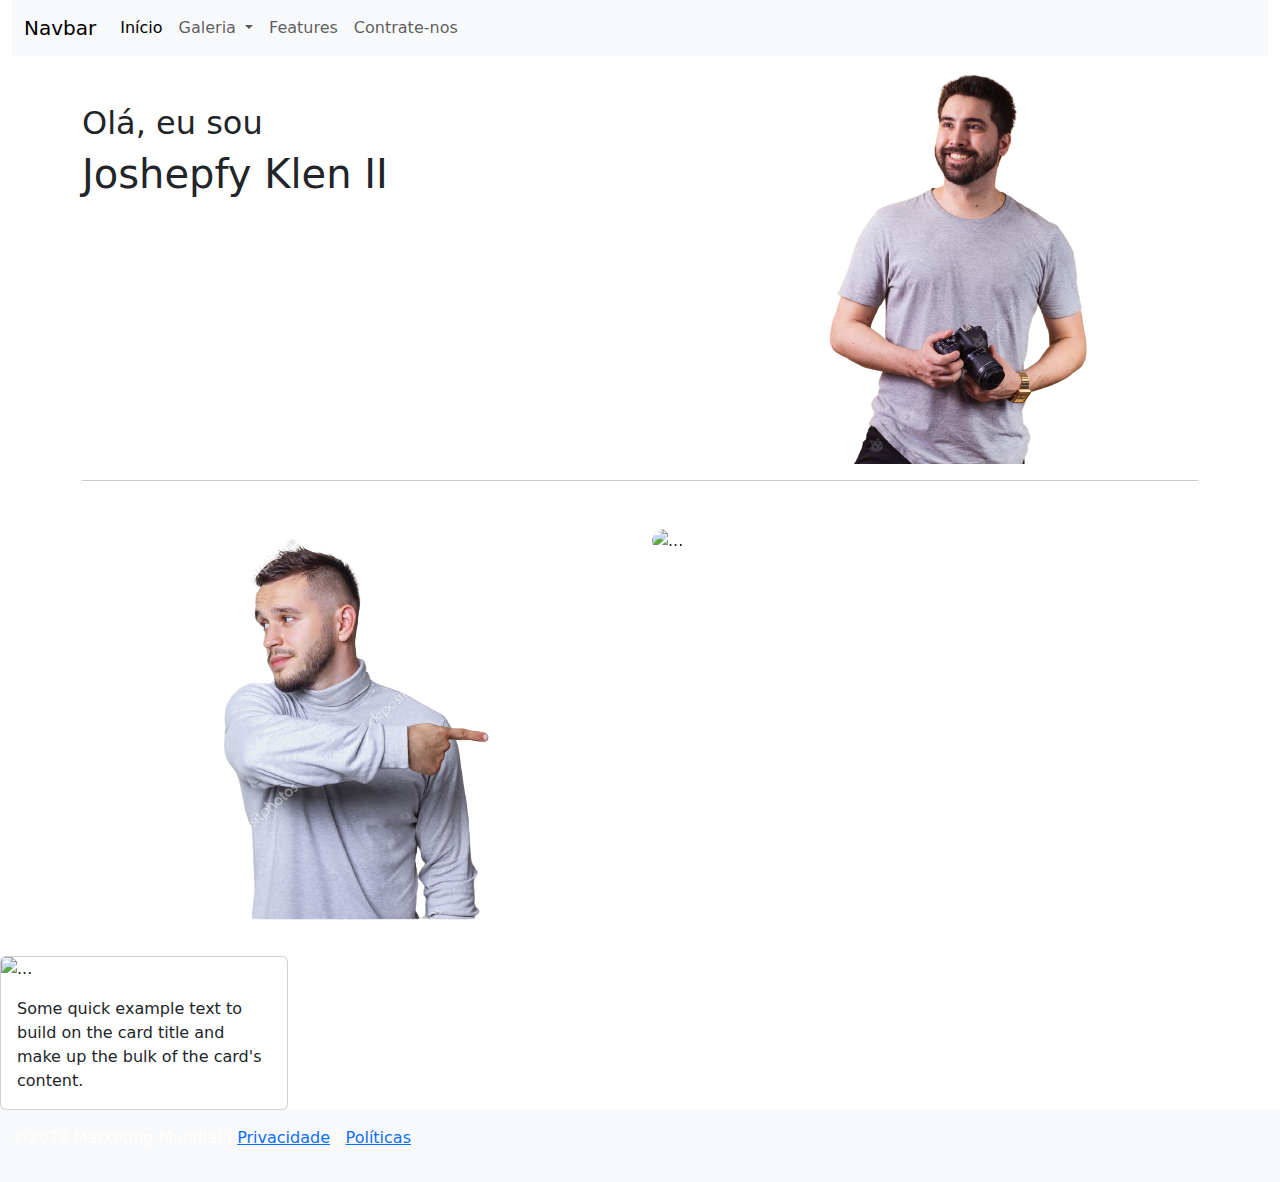
==== index.html @ ad3c1959 "iniciado projeto porfolio" ====
<!DOCTYPE html>
<html lang="en">
<head>
    <meta charset="UTF-8">
    <meta http-equiv="X-UA-Compatible" content="IE=edge">
    <meta name="viewport" content="width=device-width, initial-scale=1.0">
    <link rel="stylesheet" href="https://cdn.jsdelivr.net/npm/bootstrap@5.3.1/dist/css/bootstrap.min.css">
    <title>portfólio</title>
</head>
<body class="">
    <header class="container-fluid">
      <nav class="navbar navbar-expand-lg bg-body-tertiary">
        <div class="container-fluid">
          <a class="navbar-brand" href="#">Navbar</a>
          <button class="navbar-toggler" type="button" data-bs-toggle="collapse" data-bs-target="#navbarNavDropdown" aria-controls="navbarNavDropdown" aria-expanded="false" aria-label="Toggle navigation">
            <span class="navbar-toggler-icon"></span>
          </button>
          <div class="collapse navbar-collapse" id="navbarNavDropdown">
            <ul class="navbar-nav">
              <li class="nav-item">
                <a class="nav-link active" aria-current="page" href="#">Início</a>
              </li>

              <li class="nav-item dropdown">
                <a class="nav-link dropdown-toggle" href="#" role="button" data-bs-toggle="dropdown" aria-expanded="false">
                  Galeria
                </a>
                <ul class="dropdown-menu">
                  <li><a class="dropdown-item" href="#">Paisagem</a></li>
                  <li><a class="dropdown-item" href="#">Casamento</a></li>
                  <li><a class="dropdown-item" href="#">Alimentos</a></li>
                  <li><a class="dropdown-item" href="#">Animais</a></li>
                </ul>
              </li>

              <li class="nav-item">
                <a class="nav-link" href="#">Features</a>
              </li>
              <li class="nav-item">
                <a class="nav-link" href="#">Contrate-nos</a>
              </li>
              
            </ul>
          </div>
        </div>
      </nav>
    </header>

    <main class="container">
      <div class="row">
        <div class="col-6 mt-5  ">
        <h2>Olá, eu sou</h2>
        <h1>Joshepfy Klen II</h1>
      </div>

      <div class="col-6">
        <img src="fotografo/imagem_2023-08-16_185353066-removebg-preview.png" alt="">
      </div>
      </div>
      <hr>
    </main>
    


    <aside class="container mt-5">
      <div class="row">
        <div class="col-6">
          <img src="fotografo/depositphotos_208635656-stock-photo-young-man-pointing-show-direction-removebg-preview.png" alt="">
        </div>

        <div class="col-6 ">
        <div id="carouselExampleInterval" class="carousel slide" data-bs-ride="carousel">
          <div class="carousel-inner rounded-4">
            <div class="carousel-item active" data-bs-interval="2000">
              <img src="https://img.freepik.com/fotos-premium/paisagem-de-cornfield-e-verde-campo-com-por-do-sol-fazenda_33771-88.jpg?w=2000" class="d-block w-100  rounded-4" alt="...">
            </div>
            <div class="carousel-item" data-bs-interval="2000">
              <img src="https://encrypted-tbn0.gstatic.com/images?q=tbn:ANd9GcRYPiz8h_Fu0ymIGXaAinDzfzR_QhiMYvFwSvHumsZF_njhUYdxy_4swwowS54GydZiz-8&usqp=CAU" class="d-block w-100 rounded-4" alt="...">
            </div>
            <div class="carousel-item" data-bs-interval="2000">
              <img src="https://encrypted-tbn0.gstatic.com/images?q=tbn:ANd9GcTaBGKpVTzG4hrbFg_FAUulVRTHERikHMcQ30r8-Nycb5D2p7c3F_Cw9v7JhQZVJinNYww&usqp=CAU" class="d-block w-100 rounded-4" alt="...">
            </div>
          </div>
          <button class="carousel-control-prev" type="button" data-bs-target="#carouselExampleInterval" data-bs-slide="prev">
            <span class="carousel-control-prev-icon" aria-hidden="true"></span>
            <span class="visually-hidden">Previous</span>
          </button>
          <button class="carousel-control-next" type="button" data-bs-target="#carouselExampleInterval" data-bs-slide="next">
            <span class="carousel-control-next-icon" aria-hidden="true"></span>
            <span class="visually-hidden">Next</span>
          </button>
        </div>
      </div>
      </div>
    </aside>

    <aside>
      <div>
        <div class="card" style="width: 18rem;">
          <img src="..." class="card-img-top" alt="...">
          <div class="card-body">
            <p class="card-text">Some quick example text to build on the card title and make up the bulk of the card's content.</p>
          </div>
        </div>

      </div>
    </aside>



    <footer class="container-fluid bg-body-tertiary text-white py-3">
      <section class="row">
  
        <div class="col-md-9">
          <p>&copy;2023 Marketing Mundial | <a href="#">Privacidade</a> | <a href="#">Políticas</a> </p>
        </div>
  
        <div class="col-md-3">
          <!-- ícones redes sociais -->
          <div class="fs-5 d-flex justify-content-around social">
            <a href="#" class="text-white"><i class="fa-brands fa-youtube"></i></a>
            <a href="#" class="text-white"><i class="fa-brands fa-twitter"></i></a>
            <a href="#" class="text-white"><i class="fa-brands fa-square-instagram"></i></a>
            <a href="#" class="text-white"><i class="fa-brands fa-tiktok"></i></a>
            <a href="#" class="text-white"><i class="fa-brands fa-facebook"></i></a>
  
          </div>
  
        </div>
  
      </section>
    </footer>
  <script src="https://cdn.jsdelivr.net/npm/bootstrap@5.3.1/dist/js/bootstrap.bundle.min.js"></script>  
</body>
</html>
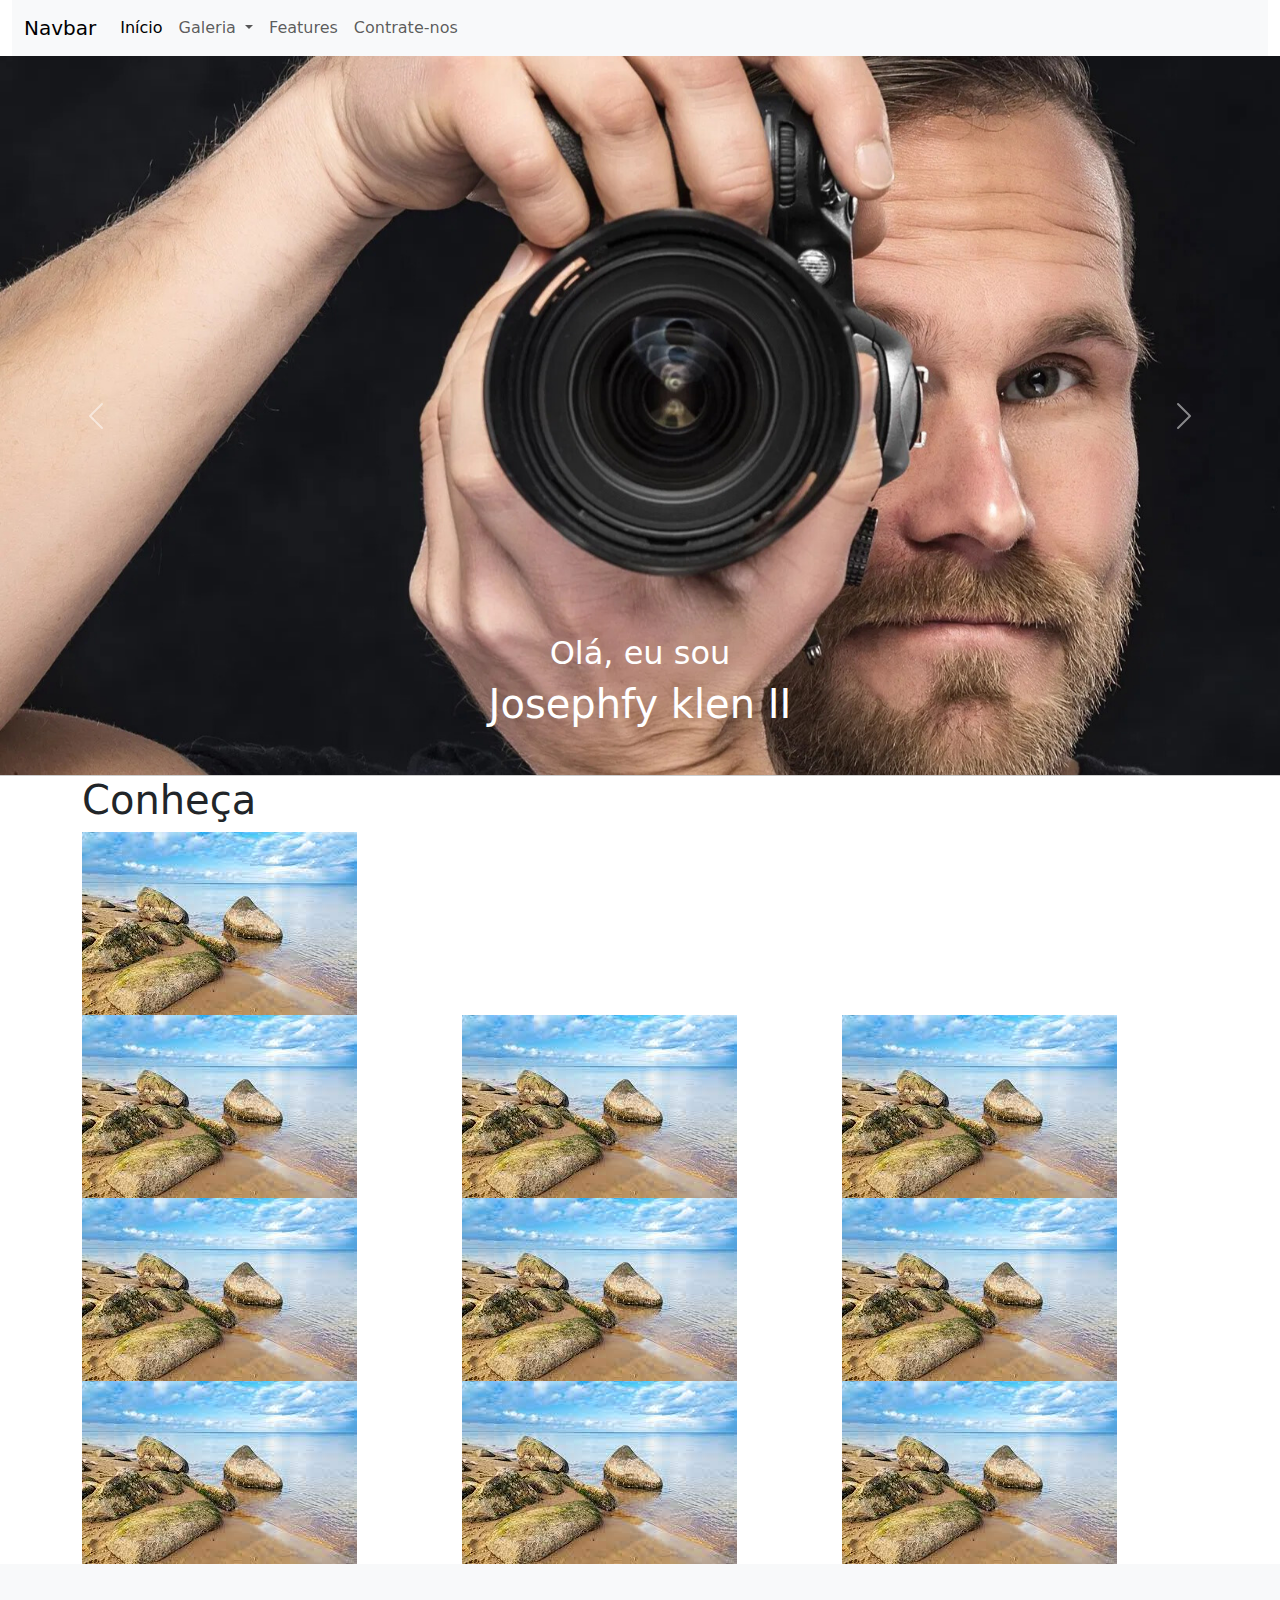
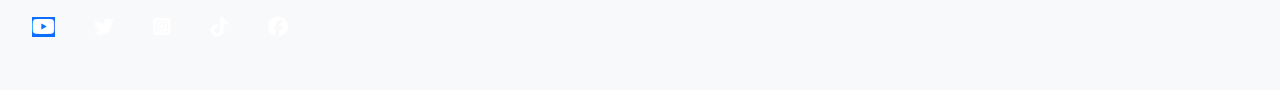
==== commit 408e2cfa: "Corrigindo o projeto" ====
--- a/index.html
+++ b/index.html
@@ -5,10 +5,12 @@
     <meta http-equiv="X-UA-Compatible" content="IE=edge">
     <meta name="viewport" content="width=device-width, initial-scale=1.0">
     <link rel="stylesheet" href="https://cdn.jsdelivr.net/npm/bootstrap@5.3.1/dist/css/bootstrap.min.css">
+    <link rel="stylesheet" href="css/estyle.css">
+    <link rel="stylesheet" href="https://cdnjs.cloudflare.com/ajax/libs/font-awesome/6.4.0/css/all.min.css">
     <title>portfólio</title>
 </head>
-<body class="">
-    <header class="container-fluid">
+<body>
+  <div class="container-fluid">
       <nav class="navbar navbar-expand-lg bg-body-tertiary">
         <div class="container-fluid">
           <a class="navbar-brand" href="#">Navbar</a>
@@ -44,92 +46,141 @@
           </div>
         </div>
       </nav>
-    </header>
-
-    <main class="container">
-      <div class="row">
-        <div class="col-6 mt-5  ">
-        <h2>Olá, eu sou</h2>
-        <h1>Joshepfy Klen II</h1>
-      </div>
-
-      <div class="col-6">
-        <img src="fotografo/imagem_2023-08-16_185353066-removebg-preview.png" alt="">
-      </div>
-      </div>
-      <hr>
-    </main>
-    
+    </div>
 
 
-    <aside class="container mt-5">
-      <div class="row">
-        <div class="col-6">
-          <img src="fotografo/depositphotos_208635656-stock-photo-young-man-pointing-show-direction-removebg-preview.png" alt="">
-        </div>
+    <header>
+      <div class="">
+        <div id="carouselExampleAutoplaying" class="carousel slide" data-bs-ride="carousel">
+          <div class="carousel-inner">
 
-        <div class="col-6 ">
-        <div id="carouselExampleInterval" class="carousel slide" data-bs-ride="carousel">
-          <div class="carousel-inner rounded-4">
-            <div class="carousel-item active" data-bs-interval="2000">
-              <img src="https://img.freepik.com/fotos-premium/paisagem-de-cornfield-e-verde-campo-com-por-do-sol-fazenda_33771-88.jpg?w=2000" class="d-block w-100  rounded-4" alt="...">
+            
+            <div>
+
+              <div class="carousel-item active bloco">
+              <img src="fotografo/576df73b-3825-4996-b090-b21039eda6ca.jpg" class="d-block w-100" alt="...">
+              <div class="carousel-caption d-none d-md-block alinhamento">
+                <h2>Olá, eu sou</h2>
+                <h1>Josephfy klen II</h1>
+              </div>
+              </div>
+
+              <div class="carousel-item  bloco">
+              <img src="fotografo/d5c641d8-1fd3-4bc9-8ed4-f07e9a8c2525.jpg" class="d-block w-100" alt="...">
+              <div class="carousel-caption d-none d-md-block alinhamento ">
+                <h2>Olá, eu sou</h2>
+                <h1>Josephfy klen II</h1>
+              </div>
+              </div>
+
+              <div class="carousel-item bloco">
+              <img src="fotografo/maquina-fotografica.jpg" class="d-block w-100" alt="...">
+              <div class="carousel-caption d-none d-md-block alinhamento">
+                <h2>Olá, eu sou</h2>
+                <h1>Josephfy klen II</h1>
+              </div>
+              </div>
+
             </div>
-            <div class="carousel-item" data-bs-interval="2000">
-              <img src="https://encrypted-tbn0.gstatic.com/images?q=tbn:ANd9GcRYPiz8h_Fu0ymIGXaAinDzfzR_QhiMYvFwSvHumsZF_njhUYdxy_4swwowS54GydZiz-8&usqp=CAU" class="d-block w-100 rounded-4" alt="...">
-            </div>
-            <div class="carousel-item" data-bs-interval="2000">
-              <img src="https://encrypted-tbn0.gstatic.com/images?q=tbn:ANd9GcTaBGKpVTzG4hrbFg_FAUulVRTHERikHMcQ30r8-Nycb5D2p7c3F_Cw9v7JhQZVJinNYww&usqp=CAU" class="d-block w-100 rounded-4" alt="...">
-            </div>
+
+
           </div>
-          <button class="carousel-control-prev" type="button" data-bs-target="#carouselExampleInterval" data-bs-slide="prev">
+          <button class="carousel-control-prev" type="button" data-bs-target="#carouselExampleAutoplaying" data-bs-slide="prev">
             <span class="carousel-control-prev-icon" aria-hidden="true"></span>
             <span class="visually-hidden">Previous</span>
           </button>
-          <button class="carousel-control-next" type="button" data-bs-target="#carouselExampleInterval" data-bs-slide="next">
+          <button class="carousel-control-next" type="button" data-bs-target="#carouselExampleAutoplaying" data-bs-slide="next">
             <span class="carousel-control-next-icon" aria-hidden="true"></span>
             <span class="visually-hidden">Next</span>
           </button>
         </div>
       </div>
+    </header>
+
+    <main class="container">
+      <div>
+        <h1>Conheça</h1>
       </div>
-    </aside>
 
-    <aside>
-      <div>
-        <div class="card" style="width: 18rem;">
-          <img src="..." class="card-img-top" alt="...">
-          <div class="card-body">
-            <p class="card-text">Some quick example text to build on the card title and make up the bulk of the card's content.</p>
-          </div>
+      <div class="col-lg-12">
+      <div class="row">
+        <div  class="col-4">
+          <img src="fotos/images_paisagem.jpg" alt="">
+        </div>
+
+        <div  class="col-4">
+          <img src="https://thumbs.dreamstime.com/b/costa-do-mar-negro-27266016.jpg" alt="">
+        </div>
+
+        <div  class="col-4">
+          <img src="https://img.freepik.com/fotos-gratis/paisagens-dramaticas-em-preto-e-branco-com-floresta_23-2149843783.jpg" alt="">
+        </div>
+      </div>
+
+      <div class="row">
+        <div  class="col-4">
+          <img src="fotos/images_paisagem.jpg" alt="">
+        </div>
+
+        <div  class="col-4">
+          <img src="fotos/images_paisagem.jpg" alt="">
+        </div>
+
+        <div  class="col-4">
+          <img src="fotos/images_paisagem.jpg" alt="">
         </div>
 
       </div>
-    </aside>
 
+      <div class="row">
+        <div  class="col-4">
+          <img src="fotos/images_paisagem.jpg" alt="">
+        </div>
 
+        <div  class="col-4">
+          <img src="fotos/images_paisagem.jpg" alt="">
+        </div>
 
-    <footer class="container-fluid bg-body-tertiary text-white py-3">
+        <div  class="col-4">
+          <img src="fotos/images_paisagem.jpg" alt="">
+        </div>
+
+      </div>
+
+      <div class="row">
+        <div  class="col-4">
+          <img src="fotos/images_paisagem.jpg" alt="">
+        </div>
+
+        <div  class="col-4">
+          <img src="fotos/images_paisagem.jpg" alt="">
+        </div>
+
+        <div  class="col-4">
+          <img src="fotos/images_paisagem.jpg" alt="">
+        </div>
+
+      </div>
+      </div>
+    </main>
+
+    <footer class="container-fluid bg-body-tertiary text-white py-5">
       <section class="row">
-  
-        <div class="col-md-9">
-          <p>&copy;2023 Marketing Mundial | <a href="#">Privacidade</a> | <a href="#">Políticas</a> </p>
-        </div>
-  
+        
         <div class="col-md-3">
           <!-- ícones redes sociais -->
           <div class="fs-5 d-flex justify-content-around social">
-            <a href="#" class="text-white"><i class="fa-brands fa-youtube"></i></a>
+            <a href="#" class="text-white"><i class="fa-brands fa-youtube bg-primary"></i></a>
             <a href="#" class="text-white"><i class="fa-brands fa-twitter"></i></a>
             <a href="#" class="text-white"><i class="fa-brands fa-square-instagram"></i></a>
             <a href="#" class="text-white"><i class="fa-brands fa-tiktok"></i></a>
             <a href="#" class="text-white"><i class="fa-brands fa-facebook"></i></a>
   
-          </div>
-  
         </div>
   
       </section>
     </footer>
+
   <script src="https://cdn.jsdelivr.net/npm/bootstrap@5.3.1/dist/js/bootstrap.bundle.min.js"></script>  
 </body>
 </html>--- a/css/estyle.css
+++ b/css/estyle.css
@@ -0,0 +1,37 @@
+/* Carrocel */
+/* .container-fluid {
+    padding: 0;
+}
+
+#mainSlider .carousel-inner, #mainSlider .carousel-item {
+    height: 90vh;
+}
+
+#mainSlider .carousel-caption {
+    top:30%
+}
+
+#mainSlider .carousel-caption h2 {
+    font-size: 50px;
+    margin-bottom: 30px;
+}
+
+#mainSlider .carousel-caption h1 {
+    font-size: 22px;
+    font-weight: 300;
+    margin-bottom: 100px;
+} */
+
+
+
+.bloco{background-color: #ccc; height:80vh;}
+.bloco img{min-width: 800px;}
+
+
+.imgBot{
+    min-width:30px;
+    height: 10pxpx;
+}
+
+
+
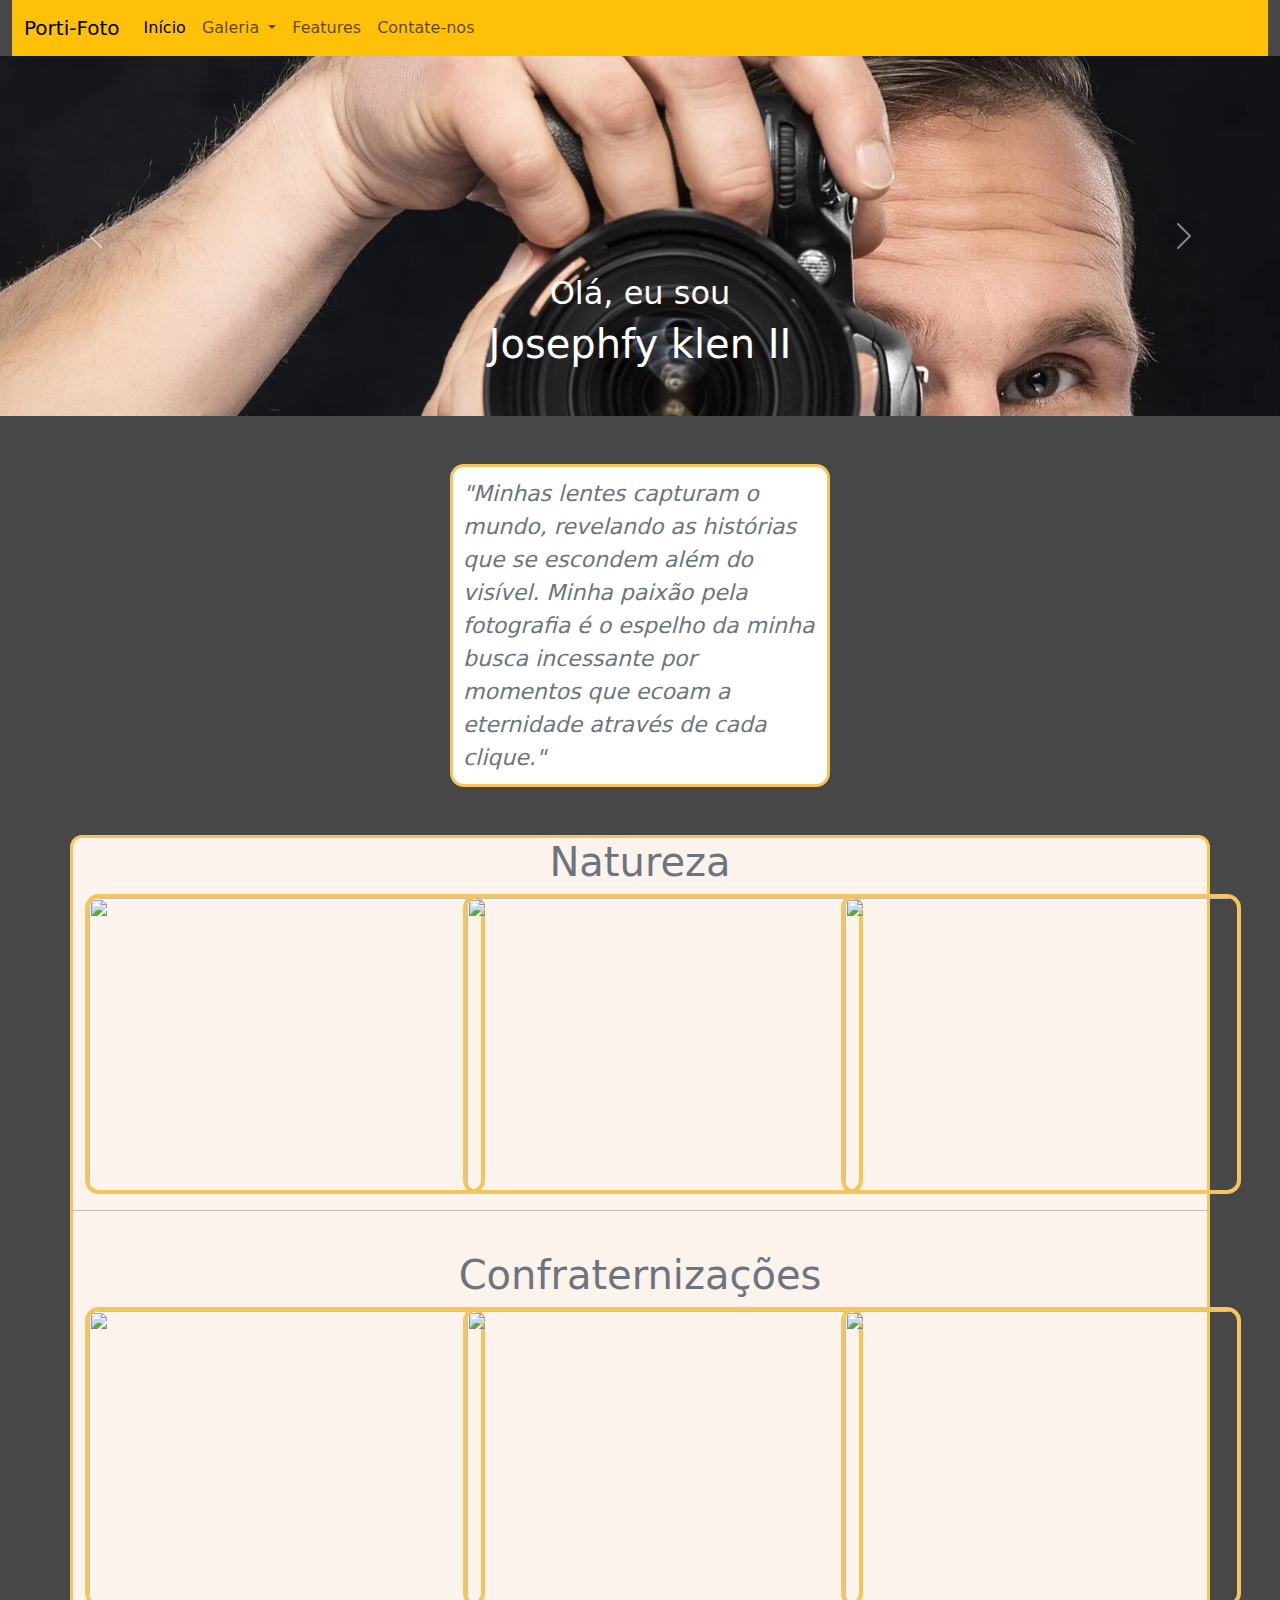
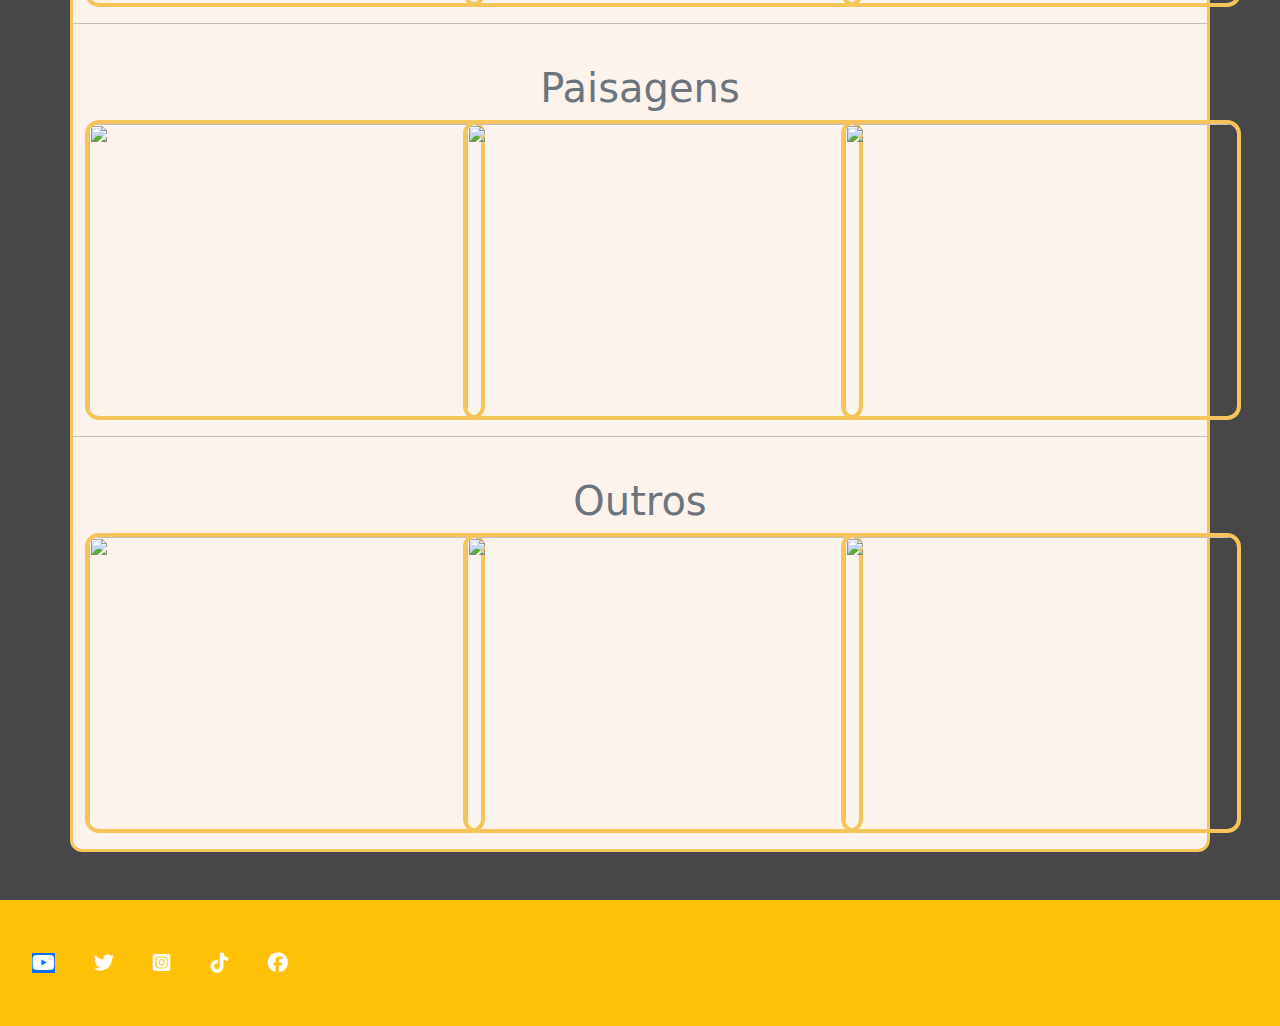
==== commit 3a5ac9f5: "Adicionaado Mural" ====
--- a/index.html
+++ b/index.html
@@ -11,9 +11,9 @@
 </head>
 <body>
   <div class="container-fluid">
-      <nav class="navbar navbar-expand-lg bg-body-tertiary">
+      <nav class="navbar navbar-expand-lg bg-warning">
         <div class="container-fluid">
-          <a class="navbar-brand" href="#">Navbar</a>
+          <a class="navbar-brand" href="#">Porti-Foto</a>
           <button class="navbar-toggler" type="button" data-bs-toggle="collapse" data-bs-target="#navbarNavDropdown" aria-controls="navbarNavDropdown" aria-expanded="false" aria-label="Toggle navigation">
             <span class="navbar-toggler-icon"></span>
           </button>
@@ -39,7 +39,7 @@
                 <a class="nav-link" href="#">Features</a>
               </li>
               <li class="nav-item">
-                <a class="nav-link" href="#">Contrate-nos</a>
+                <a class="nav-link" href="#">Contate-nos</a>
               </li>
               
             </ul>
@@ -50,7 +50,7 @@
 
 
     <header>
-      <div class="">
+      <div class="mb-5">
         <div id="carouselExampleAutoplaying" class="carousel slide" data-bs-ride="carousel">
           <div class="carousel-inner">
 
@@ -68,16 +68,16 @@
               <div class="carousel-item  bloco">
               <img src="fotografo/d5c641d8-1fd3-4bc9-8ed4-f07e9a8c2525.jpg" class="d-block w-100" alt="...">
               <div class="carousel-caption d-none d-md-block alinhamento ">
-                <h2>Olá, eu sou</h2>
-                <h1>Josephfy klen II</h1>
+                <h1>Fotografo</h1>
+                <h1>Com 20 anos de experiência</h1>
               </div>
               </div>
 
               <div class="carousel-item bloco">
               <img src="fotografo/maquina-fotografica.jpg" class="d-block w-100" alt="...">
               <div class="carousel-caption d-none d-md-block alinhamento">
-                <h2>Olá, eu sou</h2>
-                <h1>Josephfy klen II</h1>
+                <h1>50000+</h1>
+                <h1>Clientes Satisfeitos</h1>
               </div>
               </div>
 
@@ -95,76 +95,110 @@
           </button>
         </div>
       </div>
+      
+
+      <div class="container  mb-5 justify-content-around">
+        <div class="row">
+          <div class="col-md-4 bg-white fst-italic mx-auto intro text-secondary comentario">      
+            "Minhas lentes capturam o mundo, revelando as 
+            histórias que se escondem além do visível. Minha paixão pela fotografia
+            é o espelho da minha busca incessante por momentos
+            que ecoam a eternidade através de cada clique."
+          </div>
+        </div>
+      
+      </div>
     </header>
 
-    <main class="container">
+    <main class="container mural mb-5">
       <div>
-        <h1>Conheça</h1>
-      </div>
-
-      <div class="col-lg-12">
-      <div class="row">
-        <div  class="col-4">
-          <img src="fotos/images_paisagem.jpg" alt="">
-        </div>
-
-        <div  class="col-4">
-          <img src="https://thumbs.dreamstime.com/b/costa-do-mar-negro-27266016.jpg" alt="">
-        </div>
-
-        <div  class="col-4">
-          <img src="https://img.freepik.com/fotos-gratis/paisagens-dramaticas-em-preto-e-branco-com-floresta_23-2149843783.jpg" alt="">
-        </div>
-      </div>
-
-      <div class="row">
-        <div  class="col-4">
-          <img src="fotos/images_paisagem.jpg" alt="">
-        </div>
-
-        <div  class="col-4">
-          <img src="fotos/images_paisagem.jpg" alt="">
-        </div>
-
-        <div  class="col-4">
-          <img src="fotos/images_paisagem.jpg" alt="">
-        </div>
-
-      </div>
-
-      <div class="row">
-        <div  class="col-4">
-          <img src="fotos/images_paisagem.jpg" alt="">
-        </div>
-
-        <div  class="col-4">
-          <img src="fotos/images_paisagem.jpg" alt="">
-        </div>
-
-        <div  class="col-4">
-          <img src="fotos/images_paisagem.jpg" alt="">
-        </div>
-
-      </div>
-
-      <div class="row">
-        <div  class="col-4">
-          <img src="fotos/images_paisagem.jpg" alt="">
-        </div>
-
-        <div  class="col-4">
-          <img src="fotos/images_paisagem.jpg" alt="">
-        </div>
-
-        <div  class="col-4">
-          <img src="fotos/images_paisagem.jpg" alt="">
-        </div>
-
-      </div>
+        <h1 class="subTitulo text-secondary">Natureza</h1>
+      </div>
+      <!-- <div class="col-md-12"> -->
+        <div class="row mb-4">
+          <div  class="col-4">
+            <img src="https://i.em.com.br/ooFatjbBWx3m0lzM-gGj3dOZFO4=/820x492/smart/imgsapp.em.com.br/app/noticia_127983242361/2015/11/27/712102/20151127092703544975o.jpg" alt=""
+            class="imgMural">
+          </div>
+
+          <div  class="col-4">
+            <img src="https://noticias.buscavoluntaria.com.br/wp-content/uploads/2019/11/roe-deer-2615377_1280.jpg" alt="" class="imgMural">
+          </div>
+
+          <div  class="col-4">
+            <img src="https://imagens.mdig.com.br/bichos/paisagens_animais_encantadores_30.jpg" alt="" class="imgMural">
+          </div>
+          <hr class="mt-3">
+        </div>
+
+        <div>
+          <h1 class="subTitulo text-secondary">Confraternizações</h1>
+        </div>
+        <div class="row mb-4">
+          <div  class="col-4">
+            <img src="https://static.wixstatic.com/media/9595d2_e488f00274bf47899e5bd026d2db45a7~mv2.jpeg/v1/fill/w_1000,h_666,al_c,q_85,usm_0.66_1.00_0.01/9595d2_e488f00274bf47899e5bd026d2db45a7~mv2.jpeg" alt=""
+            class="imgMural">
+          </div>
+
+          <div  class="col-4">
+            <img src="https://www.pucgoias.edu.br/wp-content/uploads/2022/02/DSC_6379-1.jpg" alt=""
+            class="imgMural">
+          </div>
+
+          <div  class="col-4">
+            <img src="https://www.engenhariaradio.pt/wp-content/uploads/2022/05/porto-nos-primavera-sound-770x495.webp" alt="" 
+            class="imgMural">
+          </div>
+          <hr class="mt-3">
+
+        </div>
+
+        <div>
+          <h1 class="subTitulo text-secondary">Paisagens</h1>
+        </div>
+        <div class="row mb-4">
+          <div  class="col-4">
+            <img src="https://ichef.bbci.co.uk/news/640/amz/worldservice/live/assets/images/2012/06/01/120601094707_paisagens_2_976x549_carlosrobertomacedonio_nocredit.jpg" alt=""
+            class="imgMural">
+          </div>
+
+          <div  class="col-4">
+            <img src="https://www.tudodeviagem.com/wp-content/uploads/2022/08/Nascente-Azul-1-foto-por-divulgacao_Nascente-Azul-1024x683.jpg" alt=""
+            class="imgMural">
+          </div>
+
+          <div  class="col-4">
+            <img src="https://www.rbsdirect.com.br/imagesrc/23991083.jpg?w=700" alt=""
+            class="imgMural">
+          </div>
+          <hr class="mt-3">
+
+        </div>
+
+        <div>
+          <h1 class="subTitulo text-secondary">Outros</h1>
+        </div>
+        <div class="row mb-3">
+          <div  class="col-4">
+            <img src="https://a.cdn-hotels.com/gdcs/production135/d1285/2308669e-1fa7-4f9c-861c-7b87e809f7c4.jpg?impolicy=fcrop&w=800&h=533&q=mediu" alt=""
+            class="imgMural">
+          </div>
+
+          <div  class="col-4">
+            <img src="https://agencia.sorocaba.sp.gov.br/wp-content/uploads/2015/08/orqestra-sinfonica-desorocaba-show-do-meio-dia1.jpg" alt=""
+            class="imgMural">
+          </div>
+
+          <div  class="col-4">
+            <img src="https://mybrainsociety.files.wordpress.com/2017/08/f2ba3-img_7797.jpg" alt=""
+            class="imgMural">
+          </div>
+
+        </div>
       </div>
     </main>
 
-    <footer class="container-fluid bg-body-tertiary text-white py-5">
+    <footer class="container-fluid bg-warning text-white py-5">
       <section class="row">
         
         <div class="col-md-3">
@@ -175,7 +209,7 @@
             <a href="#" class="text-white"><i class="fa-brands fa-square-instagram"></i></a>
             <a href="#" class="text-white"><i class="fa-brands fa-tiktok"></i></a>
             <a href="#" class="text-white"><i class="fa-brands fa-facebook"></i></a>
-  
+            
         </div>
   
       </section>
--- a/css/estyle.css
+++ b/css/estyle.css
@@ -22,16 +22,51 @@
     margin-bottom: 100px;
 } */
 
+body{
+    background-color: #474747;
+}
 
-
-.bloco{background-color: #ccc; height:80vh;}
+.bloco{background-color: #ccc; height:40vh;}
 .bloco img{min-width: 800px;}
 
 
 .imgBot{
     min-width:30px;
-    height: 10pxpx;
+    height: 10px;
 }
 
+.imgMural{
+    width: 400px;
+    height: 300px;
+    border: 4px solid #f5c55c ;
+    border-radius: 14px;
+    object-fit: cover;
 
+}
 
+.mural{
+    border: 3px solid #f5c55c;
+    border-radius: 12px;
+    background-color: #FDF3ED;
+}
+
+.intro{
+    border: 3px solid #f5c55c;
+    border-radius: 14px;
+}
+
+.comentario{
+    font-size: 22px;
+    padding: 10px;
+    
+}
+
+.subTitulo{
+    text-align: center;
+}
+
+.imgMural:hover {
+    transform: scale(1.1);
+    transition: 0.5s;
+    box-shadow: 0 0 10px rgba(0, 0, 0, 0.993);
+}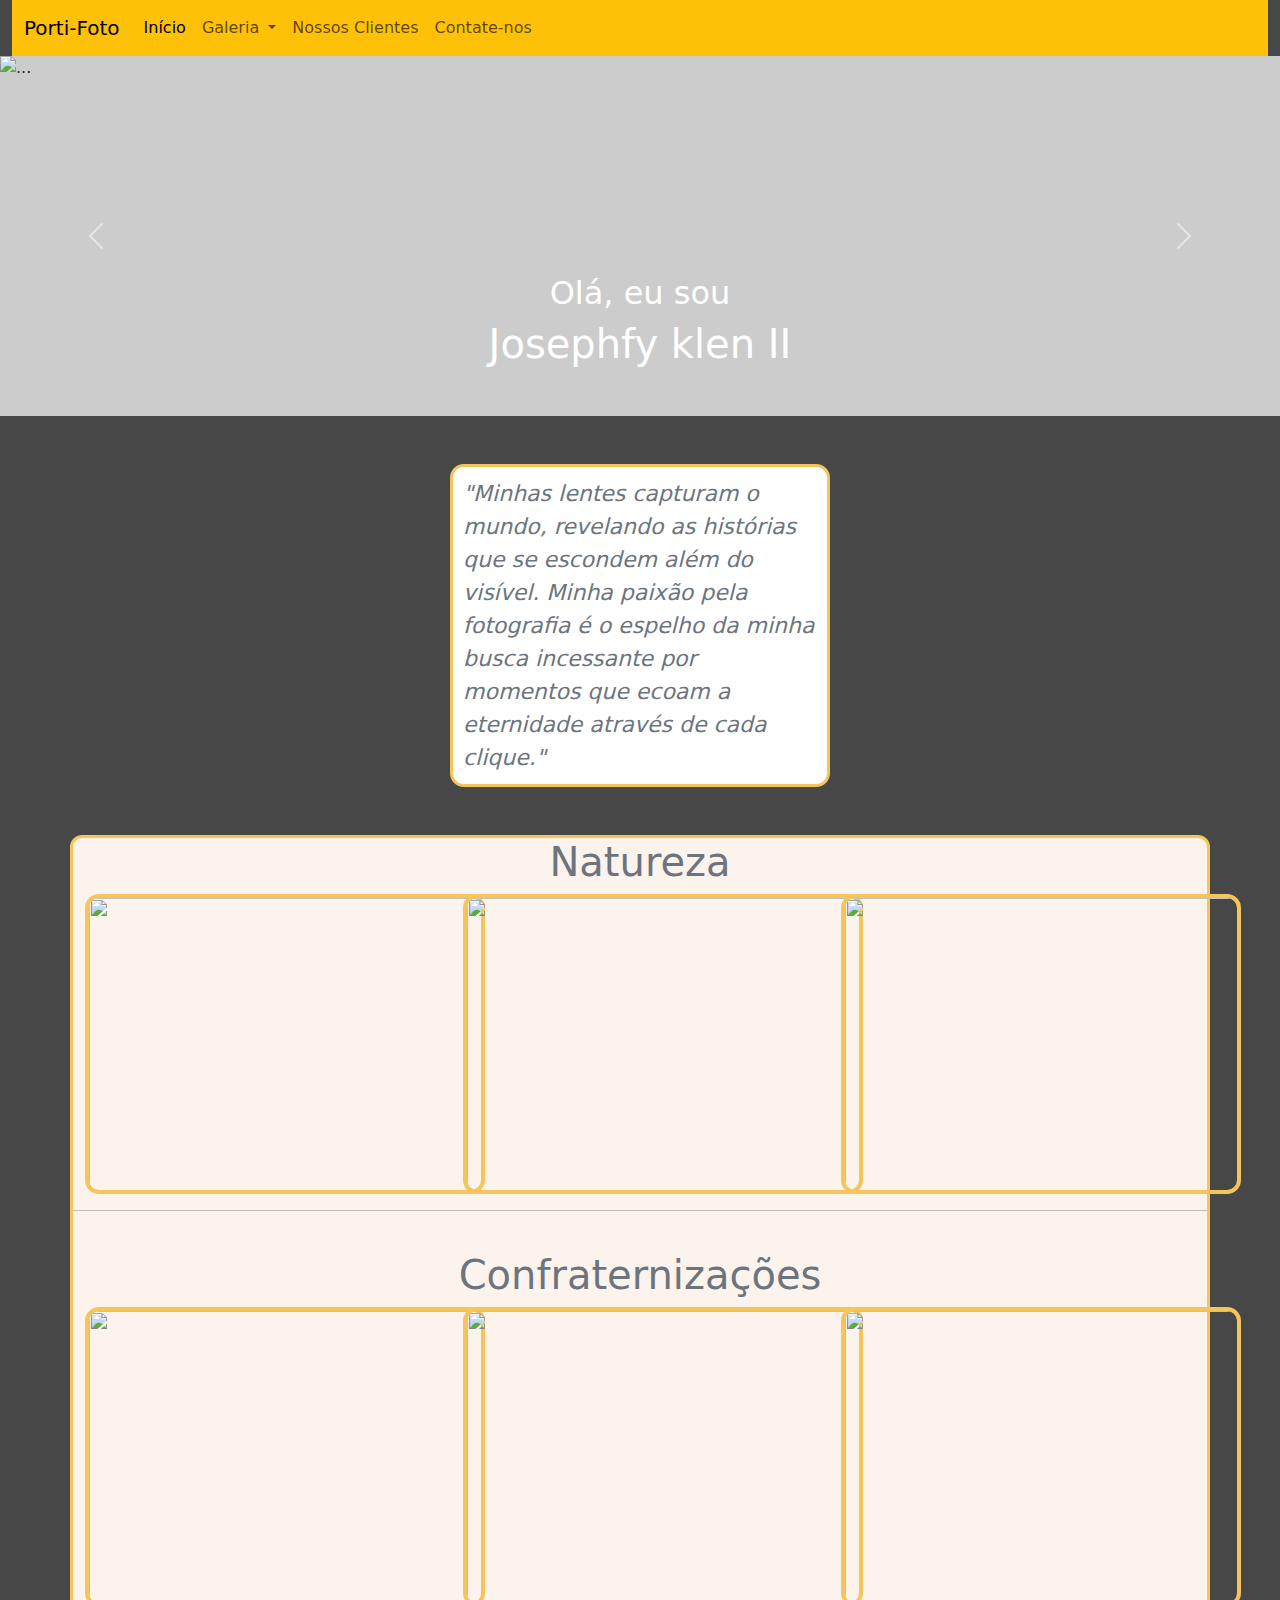
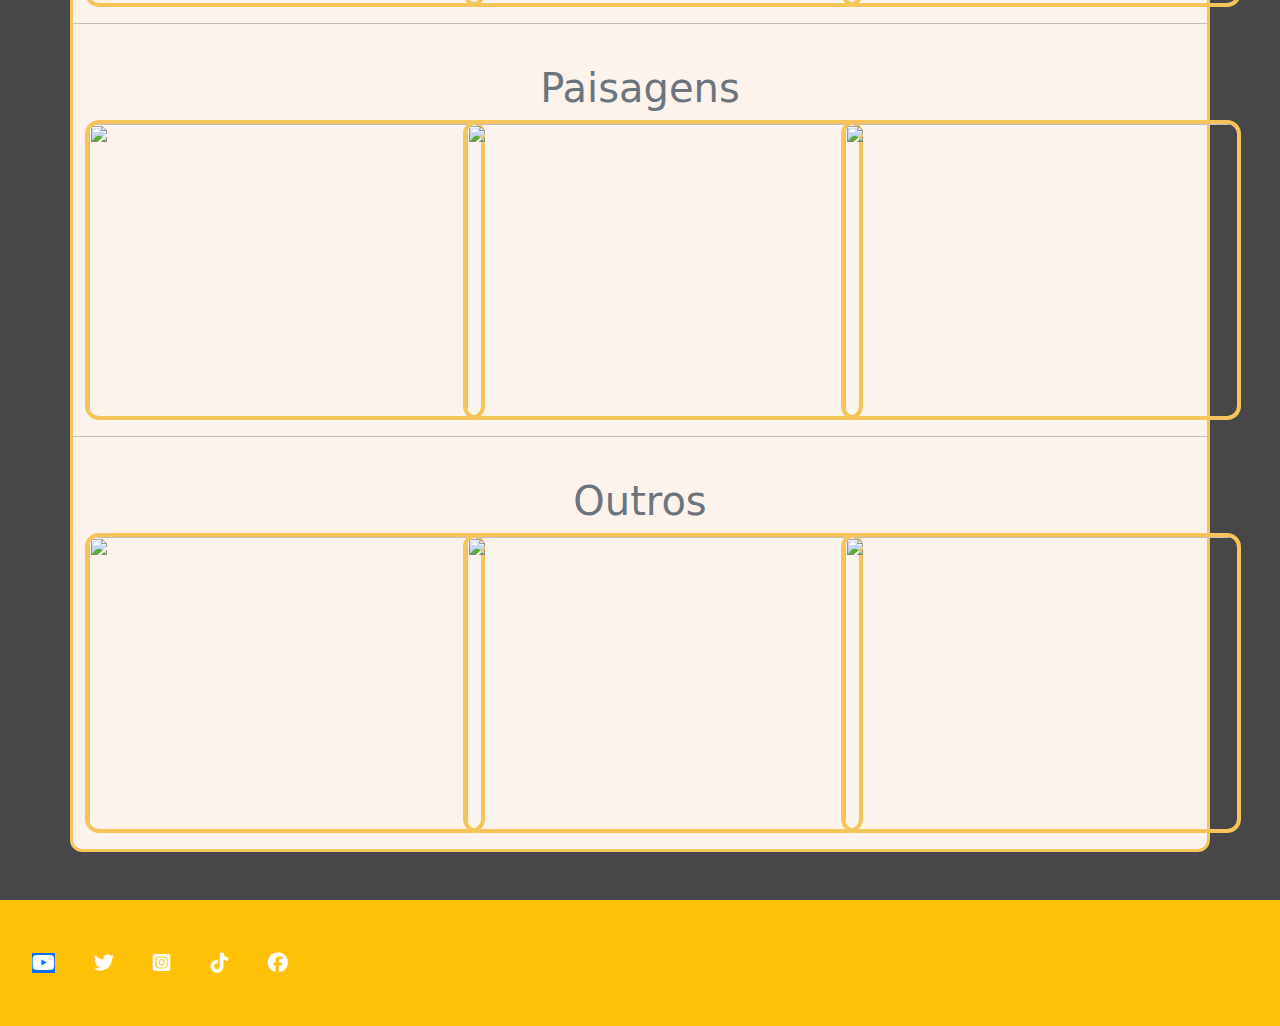
==== commit 259ffcec: "projeto quase concluido" ====
--- a/index.html
+++ b/index.html
@@ -28,18 +28,19 @@
                   Galeria
                 </a>
                 <ul class="dropdown-menu">
-                  <li><a class="dropdown-item" href="#">Paisagem</a></li>
-                  <li><a class="dropdown-item" href="#">Casamento</a></li>
-                  <li><a class="dropdown-item" href="#">Alimentos</a></li>
-                  <li><a class="dropdown-item" href="#">Animais</a></li>
+                  <li><a class="dropdown-item" target="_blank" href="#">Paisagem</a></li>
+                  <li><a class="dropdown-item" target="_blank" href="https://publuu.com/flip-book/4001/525757/page/6">Casamento</a></li>
+                  <li><a class="dropdown-item" target="_blank" href="#">Alimentos</a></li>
+                  <li><a class="dropdown-item" target="_blank" href="https://publuu.com/flip-book/4001/525745/page/1">Animais</a></li>
                 </ul>
               </li>
 
               <li class="nav-item">
-                <a class="nav-link" href="#">Features</a>
-              </li>
+                <a class="nav-link " href="clientes.html">Nossos Clientes</a>
+              </li>
+
               <li class="nav-item">
-                <a class="nav-link" href="#">Contate-nos</a>
+                <a class="nav-link "  href="cadastro.html">Contate-nos</a>
               </li>
               
             </ul>
--- a/css/estyle.css
+++ b/css/estyle.css
@@ -1,26 +1,4 @@
-/* Carrocel */
-/* .container-fluid {
-    padding: 0;
-}
 
-#mainSlider .carousel-inner, #mainSlider .carousel-item {
-    height: 90vh;
-}
-
-#mainSlider .carousel-caption {
-    top:30%
-}
-
-#mainSlider .carousel-caption h2 {
-    font-size: 50px;
-    margin-bottom: 30px;
-}
-
-#mainSlider .carousel-caption h1 {
-    font-size: 22px;
-    font-weight: 300;
-    margin-bottom: 100px;
-} */
 
 body{
     background-color: #474747;
@@ -69,4 +47,9 @@
     transform: scale(1.1);
     transition: 0.5s;
     box-shadow: 0 0 10px rgba(0, 0, 0, 0.993);
-}+}
+
+
+
+
+
